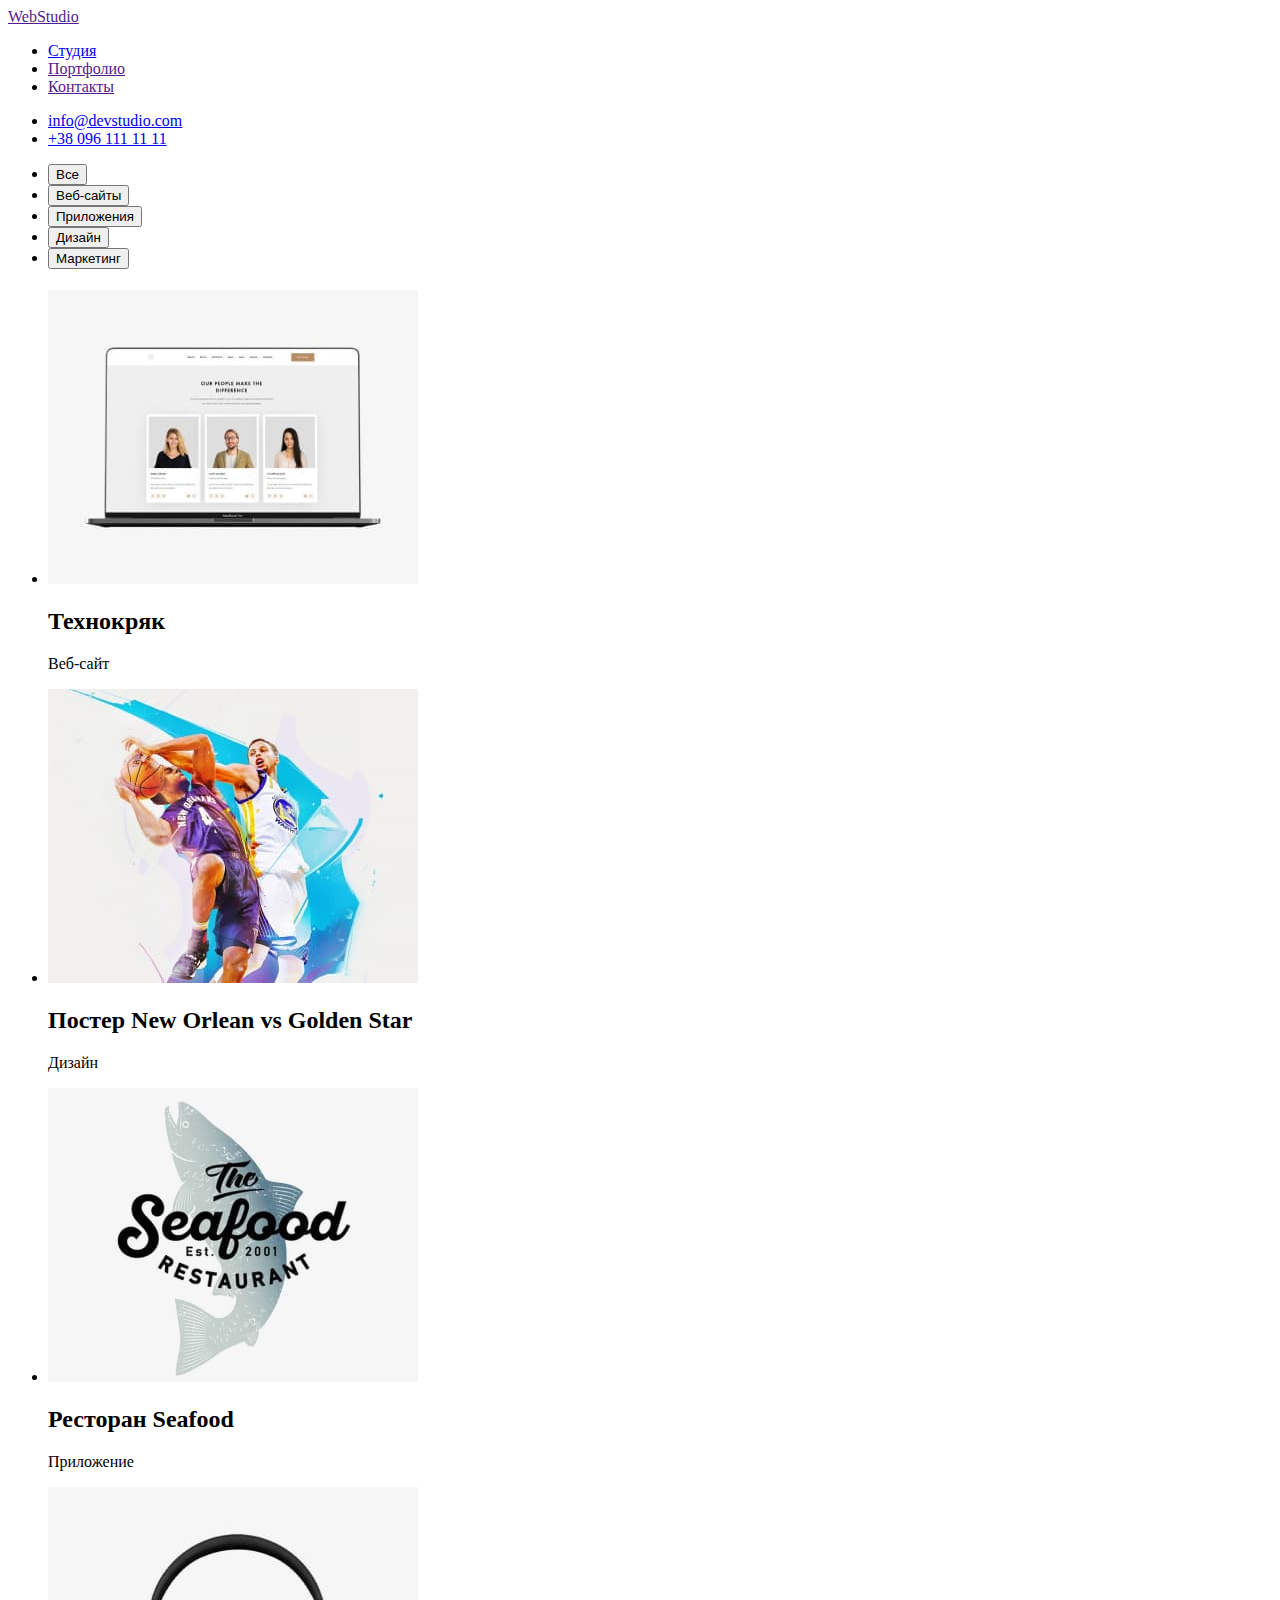
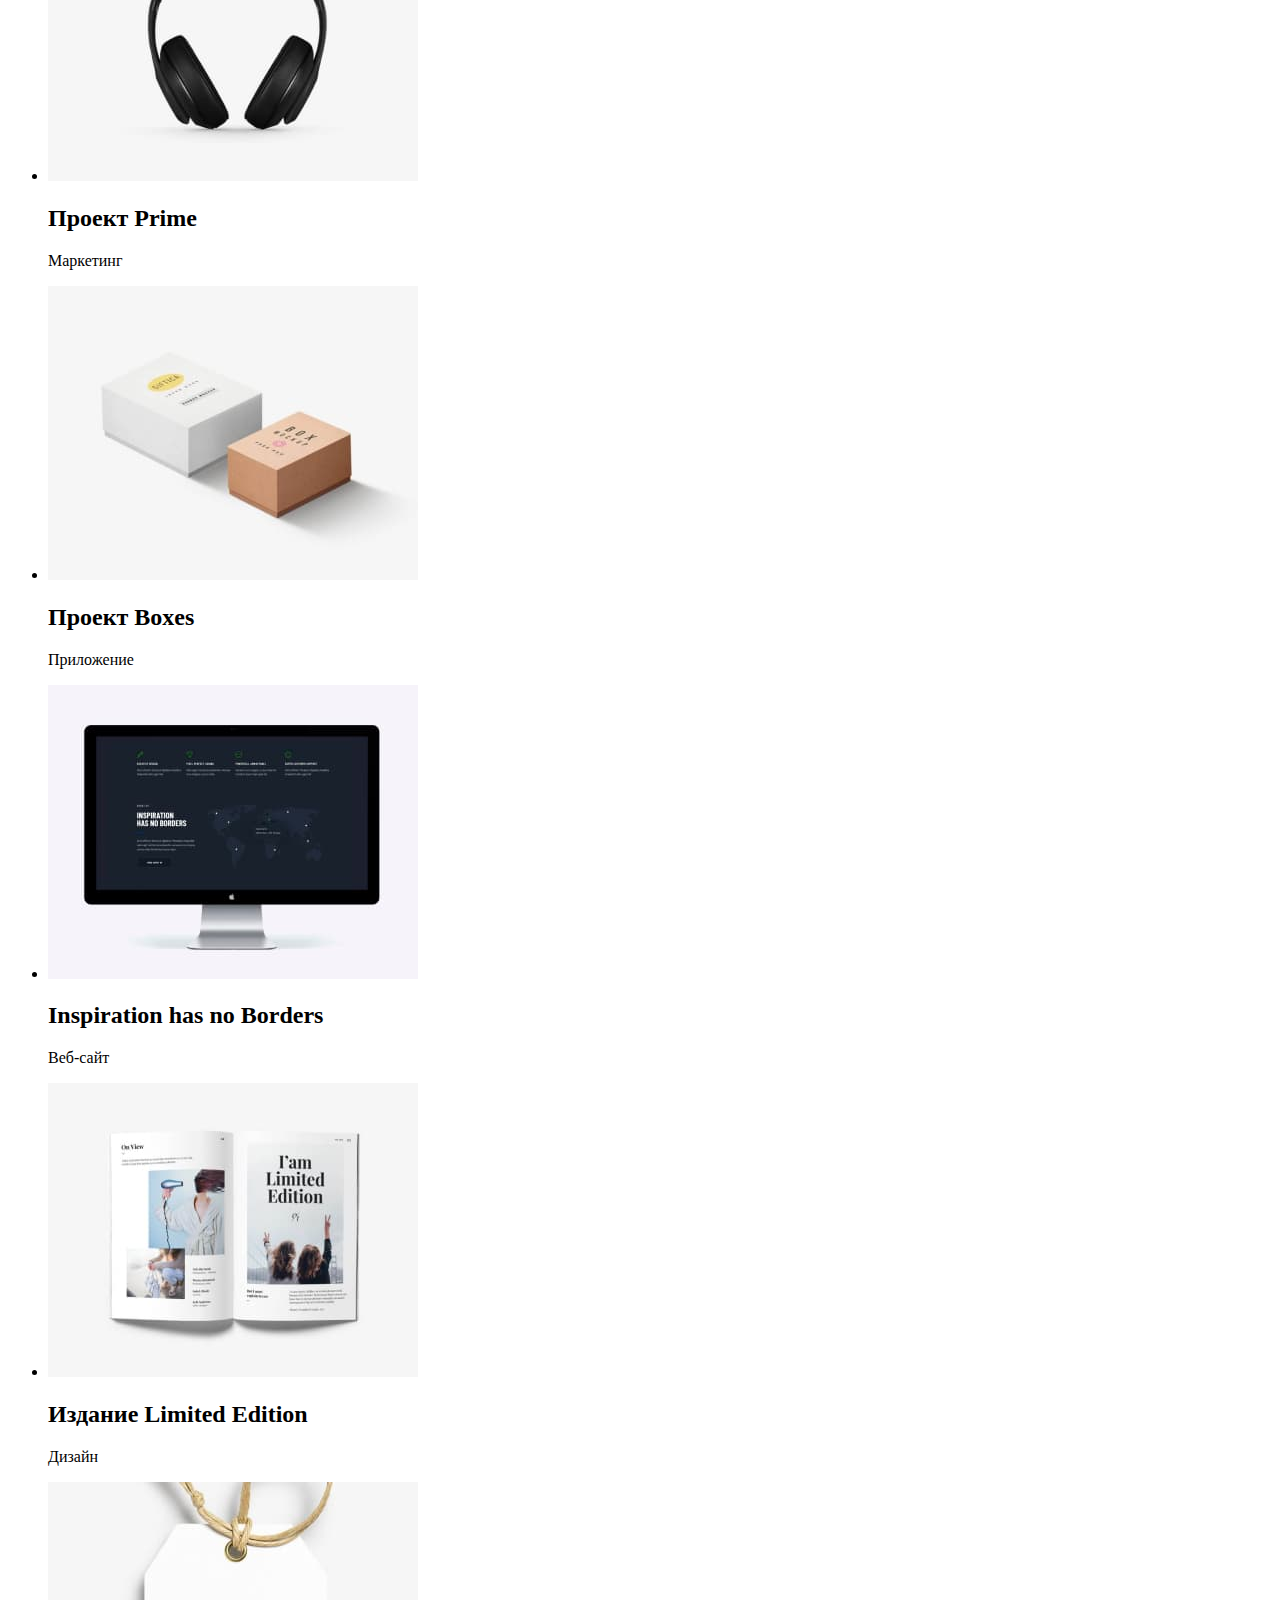
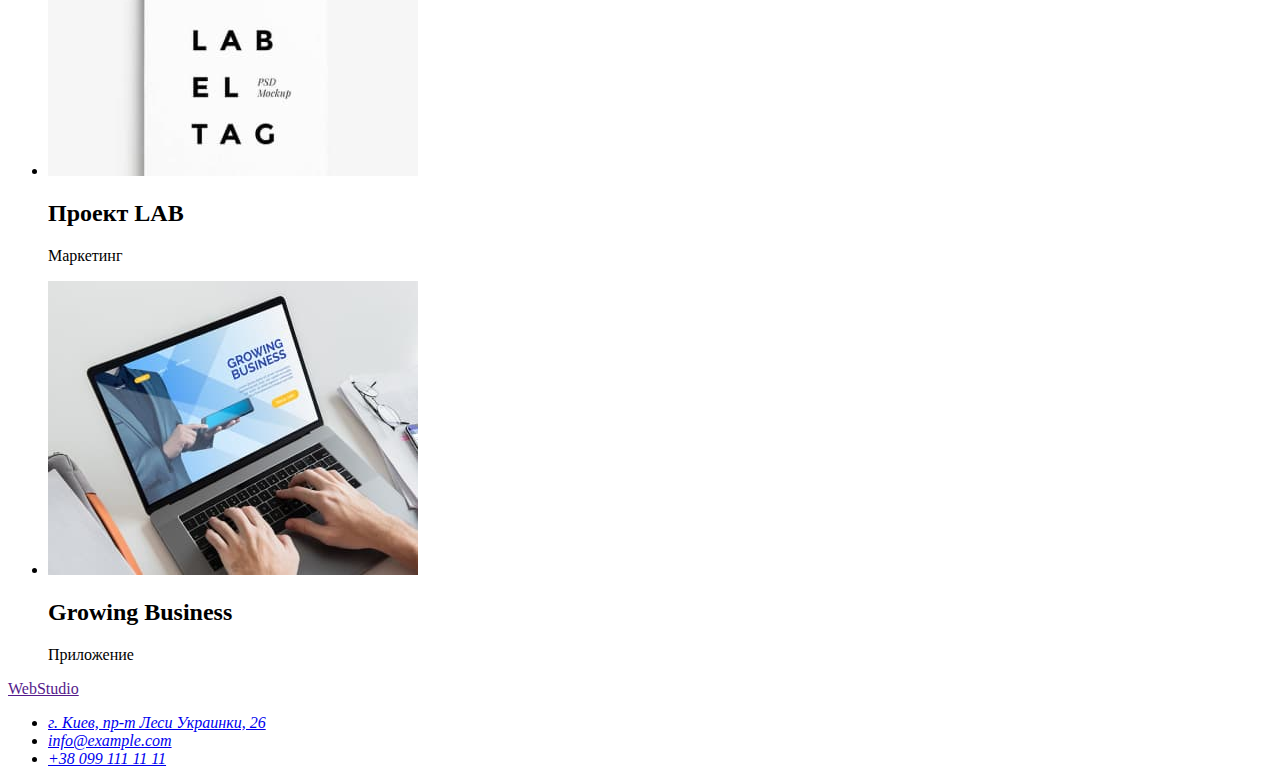
==== portfolio.html @ 73bad273 "зроблено розмітку портфоліо" ====
<!DOCTYPE html>
<html lang="ru">

<head>
    <meta charset="UTF-8">
    <meta http-equiv="X-UA-Compatible" content="IE=edge">
    <meta name="viewport" content="width=device-width, initial-scale=1.0">
    <title>Портфолио</title>
    <link rel="stylesheet" href="./css/styles.css">
</head>

<body>
    <!--шапка-->
    <header>
        <nav>
            <a href="">WebStudio</a>
            <ul>
                <li><a href="./index.html">Студия</a></li>
                <li><a href="">Портфолио</a></li>
                <li><a href="">Контакты</a></li>
            </ul>
        </nav>
        <ul>
            <li><a href="mailto:info@devstudio.com">info@devstudio.com</a></li>
            <li><a href="tel:+38 096 111 11 11">+38 096 111 11 11</a></li>
        </ul>
    </header>
    <!--наповнення сторінки-->
    <main>
        <section>
            <!-- кнопки фильтра -->
            <ul>
                <li><button type="button">Все</button></li>
                <li><button type="button">Веб-сайты</button></li>
                <li><button type="button">Приложения</button></li>
                <li><button type="button">Дизайн</button></li>
                <li><button type="button">Маркетинг</button></li>
            </ul>
            <!-- примеры работ -->
            <ul>
                <h1></h1>
                <li><img src="./images/imgtehno.jpg" alt="веб-сайт" width="370">
                    <h2>Технокряк</h2>
                    <p>Веб-сайт</p>
                </li>
                <li><img src="./images/imgnew_orlean.jpg" alt="постер" width="370">
                    <h2>Постер New Orlean vs Golden Star</h2>
                    <p>Дизайн</p>
                </li>
                <li><img src="./images/imgrestaurant.jpg" alt="лого ресторану" width="370">
                    <h2>Ресторан Seafood</h2>
                    <p>Приложение</p>
                </li>
                <li><img src="./images/imgproject_prime.jpg" alt="наушники" width="370">
                    <h2>Проект Prime</h2>
                    <p>Маркетинг</p>
                </li>
                <li><img src="./images/imgproject_boxes.jpg" alt="коробки" width="370">
                    <h2>Проект Boxes</h2>
                    <p>Приложение</p>
                </li>
                <li><img src="./images/imginspiration.jpg" alt="екран компьютера" width="370">
                    <h2>Inspiration has no Borders</h2>
                    <p>Веб-сайт</p>
                </li>
                <li><img src="./images/imglimited_edition.jpg" alt="открытый журнал" width="370">
                    <h2>Издание Limited Edition</h2>
                    <p>Дизайн</p>
                </li>
                <li><img src="./images/imgproject_lab.jpg" alt="этикетка" width="370">
                    <h2>Проект LAB</h2>
                    <p>Маркетинг</p>
                </li>
                <li><img src="./images/imggrowing_business.jpg" alt="включенный ноутбук" width="370">
                    <h2>Growing Business</h2>
                    <p>Приложение</p>
                </li>
            </ul>
        </section>
    </main>
    <footer>
        <a href="">WebStudio</a>
        <address>
            <ul>
                <li><a href="https://goo.gl/maps/PY1FFyXQcJFYHJjj8" target="_blank" rel="noopener noreferrer">г. Киев,
                        пр-т Леси Украинки, 26</a></li>
                <li><a href="mailto:info@example.com">info@example.com</a></li>
                <li><a href="tell:+38 099 111 11 11">+38 099 111 11 11</a></li>
            </ul>
        </address>
    </footer>
</body>

</html>
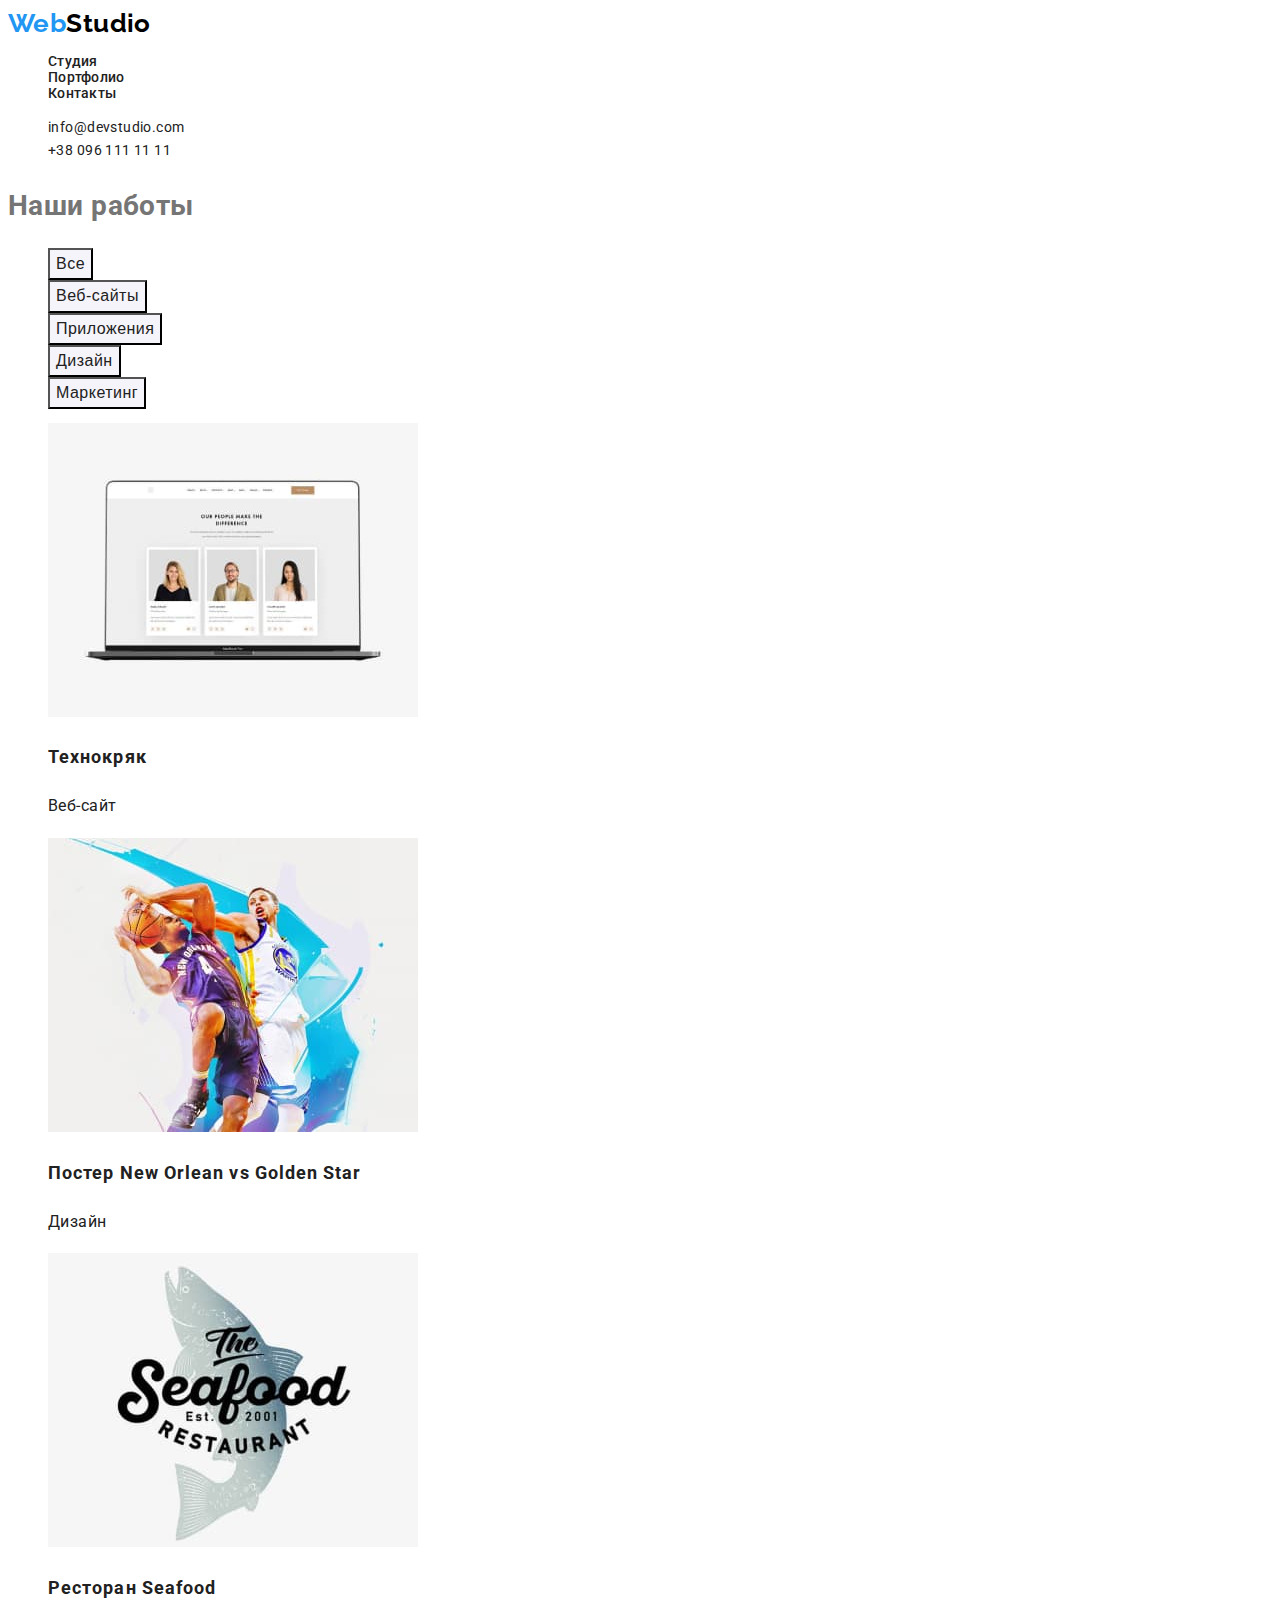
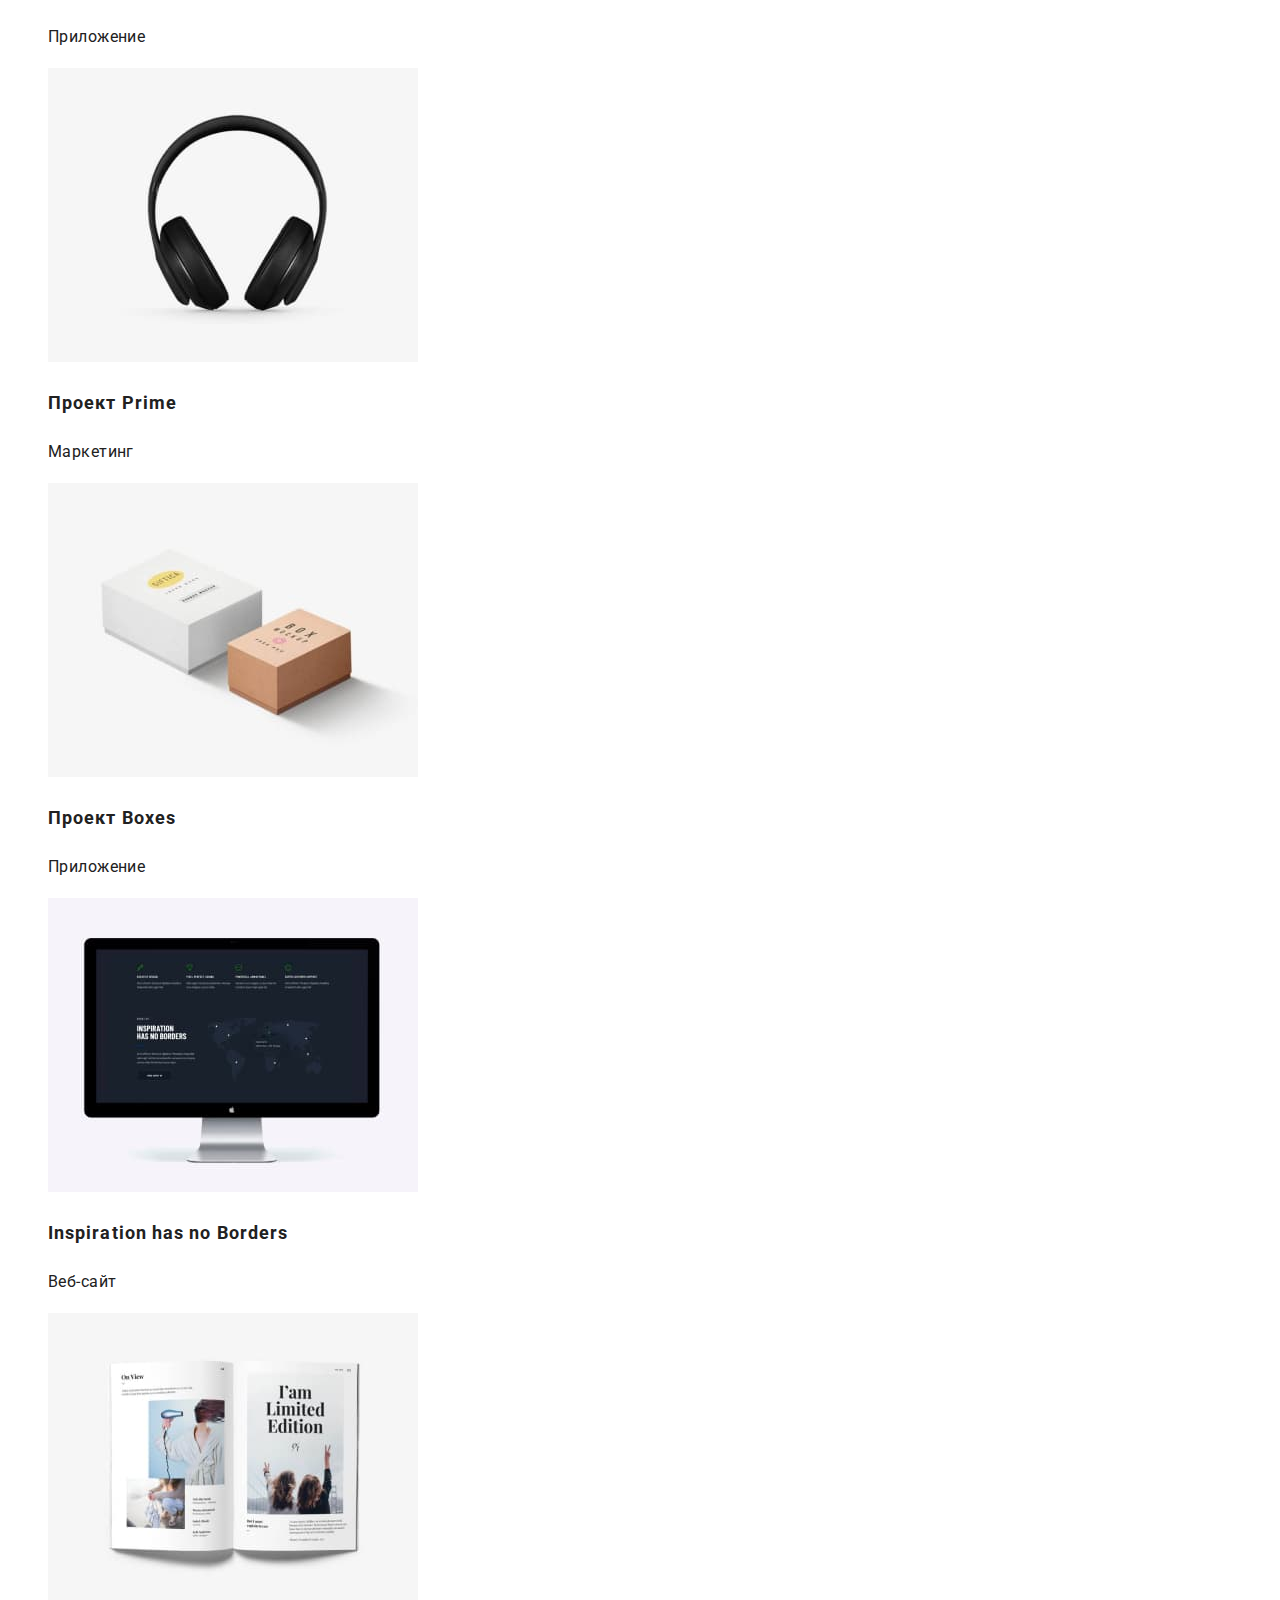
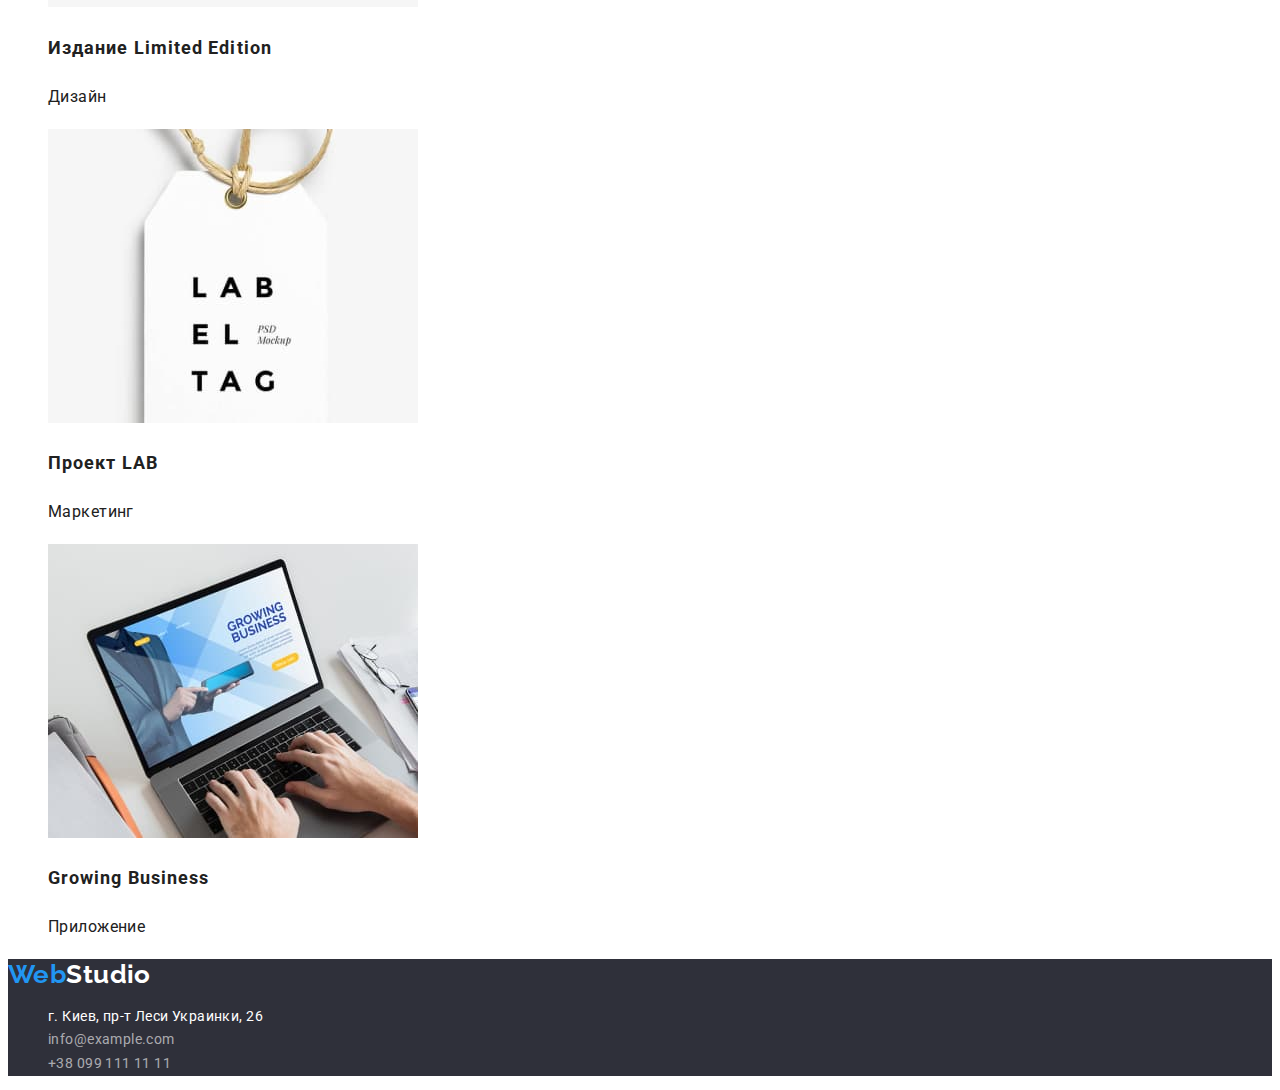
==== commit 5424a4b3: "підключено стилі css" ====
--- a/portfolio.html
+++ b/portfolio.html
@@ -6,6 +6,9 @@
     <meta http-equiv="X-UA-Compatible" content="IE=edge">
     <meta name="viewport" content="width=device-width, initial-scale=1.0">
     <title>Портфолио</title>
+    <link
+        href="https://fonts.googleapis.com/css2?family=Raleway:wght@700&family=Roboto:wght@400;500;700;900&display=swap"
+        rel="stylesheet">
     <link rel="stylesheet" href="./css/styles.css">
 </head>
 
@@ -13,79 +16,102 @@
     <!--шапка-->
     <header>
         <nav>
-            <a href="">WebStudio</a>
-            <ul>
-                <li><a href="./index.html">Студия</a></li>
-                <li><a href="">Портфолио</a></li>
-                <li><a href="">Контакты</a></li>
+            <a href="" class="link">
+                <span class="logo logo-web">Web</span><span class="logo">Studio</span>
+            </a>
+            <ul class="site-nav list">
+                <li><a href="./index.html" class="link">Студия</a></li>
+                <li><a href="" class="link">Портфолио</a></li>
+                <li><a href="" class="link">Контакты</a></li>
             </ul>
         </nav>
-        <ul>
-            <li><a href="mailto:info@devstudio.com">info@devstudio.com</a></li>
-            <li><a href="tel:+38 096 111 11 11">+38 096 111 11 11</a></li>
+        <ul class="list">
+            <li><a href="mailto:info@devstudio.com" class="link">info@devstudio.com</a></li>
+            <li><a href="tel:+380961111111" class="link">+38 096 111 11 11</a></li>
         </ul>
     </header>
     <!--наповнення сторінки-->
     <main>
         <section>
-            <!-- кнопки фильтра -->
-            <ul>
-                <li><button type="button">Все</button></li>
-                <li><button type="button">Веб-сайты</button></li>
-                <li><button type="button">Приложения</button></li>
-                <li><button type="button">Дизайн</button></li>
-                <li><button type="button">Маркетинг</button></li>
+            <h1>Наши работы</h1>
+            <!-- кнопки фільтра -->
+            <ul class="list">
+                <li><button type="button" class="filter">Все</button></li>
+                <li><button type="button" class="filter">Веб-сайты</button></li>
+                <li><button type="button" class="filter">Приложения</button></li>
+                <li><button type="button" class="filter">Дизайн</button></li>
+                <li><button type="button" class="filter">Маркетинг</button></li>
             </ul>
-            <!-- примеры работ -->
-            <ul>
-                <h1></h1>
-                <li><img src="./images/imgtehno.jpg" alt="веб-сайт" width="370">
-                    <h2>Технокряк</h2>
-                    <p>Веб-сайт</p>
+            <!-- приклади робіт -->
+            <ul class="list examples">
+                <li><a href="" class="link">
+                        <img src="./images/imgtehno.jpg" alt="веб-сайт" width="370">
+                        <h2>Технокряк</h2>
+                        <p>Веб-сайт</p>
+                    </a>
                 </li>
-                <li><img src="./images/imgnew_orlean.jpg" alt="постер" width="370">
-                    <h2>Постер New Orlean vs Golden Star</h2>
-                    <p>Дизайн</p>
+                <li><a href="" class="link">
+                        <img src="./images/imgnew_orlean.jpg" alt="постер" width="370">
+                        <h2>Постер New Orlean vs Golden Star</h2>
+                        <p>Дизайн</p>
+                    </a>
                 </li>
-                <li><img src="./images/imgrestaurant.jpg" alt="лого ресторану" width="370">
-                    <h2>Ресторан Seafood</h2>
-                    <p>Приложение</p>
+                <li><a href="" class="link">
+                        <img src="./images/imgrestaurant.jpg" alt="лого ресторану" width="370">
+                        <h2>Ресторан Seafood</h2>
+                        <p>Приложение</p>
+                    </a>
                 </li>
-                <li><img src="./images/imgproject_prime.jpg" alt="наушники" width="370">
-                    <h2>Проект Prime</h2>
-                    <p>Маркетинг</p>
+                <li><a href="" class="link">
+                        <img src="./images/imgproject_prime.jpg" alt="наушники" width="370">
+                        <h2>Проект Prime</h2>
+                        <p>Маркетинг</p>
+                    </a>
                 </li>
-                <li><img src="./images/imgproject_boxes.jpg" alt="коробки" width="370">
-                    <h2>Проект Boxes</h2>
-                    <p>Приложение</p>
+                <li><a href="" class="link">
+                        <img src="./images/imgproject_boxes.jpg" alt="коробки" width="370">
+                        <h2>Проект Boxes</h2>
+                        <p>Приложение</p>
+                    </a>
                 </li>
-                <li><img src="./images/imginspiration.jpg" alt="екран компьютера" width="370">
-                    <h2>Inspiration has no Borders</h2>
-                    <p>Веб-сайт</p>
+                <li><a href="" class="link">
+                        <img src="./images/imginspiration.jpg" alt="екран компьютера" width="370">
+                        <h2>Inspiration has no Borders</h2>
+                        <p>Веб-сайт</p>
+                    </a>
                 </li>
-                <li><img src="./images/imglimited_edition.jpg" alt="открытый журнал" width="370">
-                    <h2>Издание Limited Edition</h2>
-                    <p>Дизайн</p>
+                <li><a href="" class="link">
+                        <img src="./images/imglimited_edition.jpg" alt="открытый журнал" width="370">
+                        <h2>Издание Limited Edition</h2>
+                        <p>Дизайн</p>
+                    </a>
                 </li>
-                <li><img src="./images/imgproject_lab.jpg" alt="этикетка" width="370">
-                    <h2>Проект LAB</h2>
-                    <p>Маркетинг</p>
+                <li><a href="" class="link">
+                        <img src="./images/imgproject_lab.jpg" alt="этикетка" width="370">
+                        <h2>Проект LAB</h2>
+                        <p>Маркетинг</p>
+                    </a>
                 </li>
-                <li><img src="./images/imggrowing_business.jpg" alt="включенный ноутбук" width="370">
-                    <h2>Growing Business</h2>
-                    <p>Приложение</p>
+                <li><a href="" class="link">
+                        <img src="./images/imggrowing_business.jpg" alt="включенный ноутбук" width="370">
+                        <h2>Growing Business</h2>
+                        <p>Приложение</p>
+                    </a>
                 </li>
             </ul>
         </section>
     </main>
-    <footer>
-        <a href="">WebStudio</a>
+    <!-- футер -->
+    <footer class="footer">
+        <a href="" class="link logo"><span class="logo-web">Web</span><span class="footer-logo">Studio</span>
+        </a>
         <address>
-            <ul>
-                <li><a href="https://goo.gl/maps/PY1FFyXQcJFYHJjj8" target="_blank" rel="noopener noreferrer">г. Киев,
+            <ul class="list">
+                <li><a href="https://goo.gl/maps/PY1FFyXQcJFYHJjj8" target="_blank" rel="noopener noreferrer"
+                        class="link contacts">г. Киев,
                         пр-т Леси Украинки, 26</a></li>
-                <li><a href="mailto:info@example.com">info@example.com</a></li>
-                <li><a href="tell:+38 099 111 11 11">+38 099 111 11 11</a></li>
+                <li><a href="mailto:info@example.com" class="link mail">info@example.com</a></li>
+                <li><a href="tell:+380991111111" class="link mail">+38 099 111 11 11</a></li>
             </ul>
         </address>
     </footer>
--- a/css/styles.css
+++ b/css/styles.css
@@ -0,0 +1,140 @@
+:root{
+    --primary-text-color: #757575;
+    --title-text-color: #212121;
+    --accent-color: #2196F3;
+    --primary-background-color: #FFFFFF;
+    --dark-background-color: #2F303A;
+    --secondary-background-color: #F5F4FA;
+    --logo-studio-color: #000000;
+    --footer-font-color: rgba(255, 255, 255, 0.6);
+}
+body{
+    background-color: var(--primary-background-color);
+    color: var(--primary-text-color);
+    font-family: 'Roboto', sans-serif;
+    font-weight: 400;
+    font-size: 14px;
+    line-height: 1.7;
+    letter-spacing: 0.03em;
+}
+/* шапка сайту */
+.logo {
+    color: var(--logo-studio-color);
+    font-family: 'Raleway', sans-serif;
+    font-weight: 700;
+    font-size: 26px;
+    line-height: 1.2;
+}
+.logo-web {
+    color: var(--accent-color);
+}
+.list {
+    list-style: none;
+}
+.link {
+    text-decoration: none;
+    color: var(--title-text-color);
+}
+.link:hover, .link:focus {
+    color: var(--accent-color);
+}
+.site-nav {
+    font-weight: 500;
+    line-height: 1.14;
+    letter-spacing: 0.02em;
+}
+/* герой */
+.hero{
+    background-color: var(--dark-background-color);}
+.hero h1 {
+    color: var(--primary-background-color);
+    font-weight: 900;
+    font-size: 44px;
+    line-height: 1.36;
+    text-align: center;
+    letter-spacing: 0.06em;
+    text-transform: uppercase;
+}
+.button {
+    color: var(--primary-background-color);
+    background-color: var(--accent-color);
+    font-weight: 700;
+    font-size: 16px;
+    line-height: 1.9;
+    letter-spacing: 0.06em;}
+.button:hover {
+    cursor: pointer;
+}
+/* main info */
+.benefits h3{
+    color: var(--title-text-color);
+    font-weight: 700;
+    font-size: 14px;
+    line-height: 1.14;
+    text-transform: uppercase;
+}
+.title {
+    color: var(--title-text-color);
+    font-weight: 700;
+    font-size: 36px;
+    line-height: 1.17;
+    text-align: center;
+}
+.team {
+    background-color: var(--secondary-background-color);
+}
+.team h3 {
+    color: var(--title-text-color);
+    font-weight: 500;
+    font-size: 16px;
+    line-height: 1.19;
+}
+.team p {
+    font-size: 16px;
+    line-height: 1.19;
+}
+/* footer */
+.footer {
+    background-color: var(--dark-background-color);}
+.footer-logo {
+    color: var(--primary-background-color);
+}
+
+address {
+    font-style: normal;
+}
+.contacts {
+    color: var(--primary-background-color);
+}
+.mail {
+    color: var(--footer-font-color);
+}
+
+/* сторінка портфоліо */
+/* кнопки фільтра */
+.filter {
+    color: var(--title-text-color);
+    background-color: var(--secondary-background-color);
+    font-weight: 500;
+    font-size: 16px;
+    line-height: 1.63;
+    text-align: center;
+    letter-spacing: 0.03em;
+    cursor: pointer;
+}
+.filter:hover, .filter:focus{
+    background-color: var(--accent-color);
+    color: var(--primary-background-color);
+}
+/* приклади робіт */
+.examples h2 {
+    color: var(--title-text-color);
+    font-weight: 700;
+    font-size: 18px;
+    line-height: 2;
+    letter-spacing: 0.06em;
+}
+.examples p {
+    font-size: 16px;
+    line-height: 1.9;
+}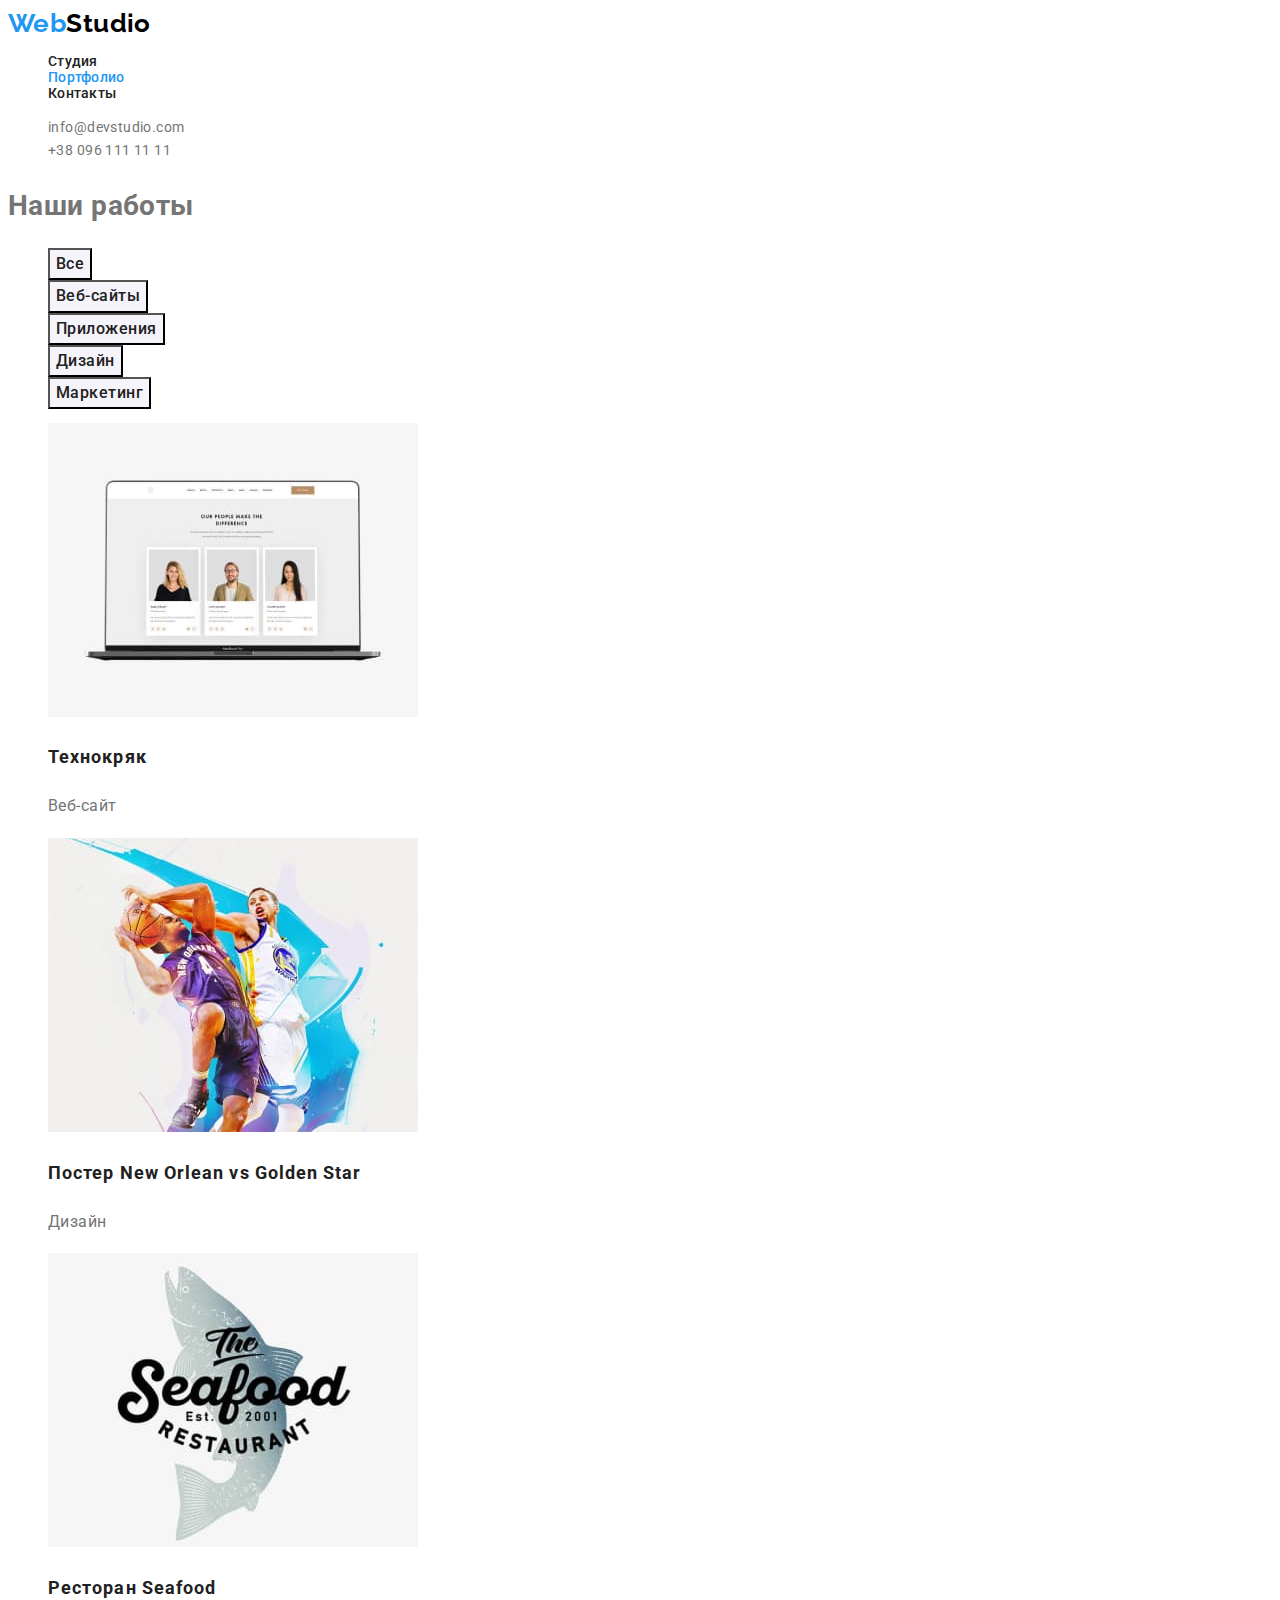
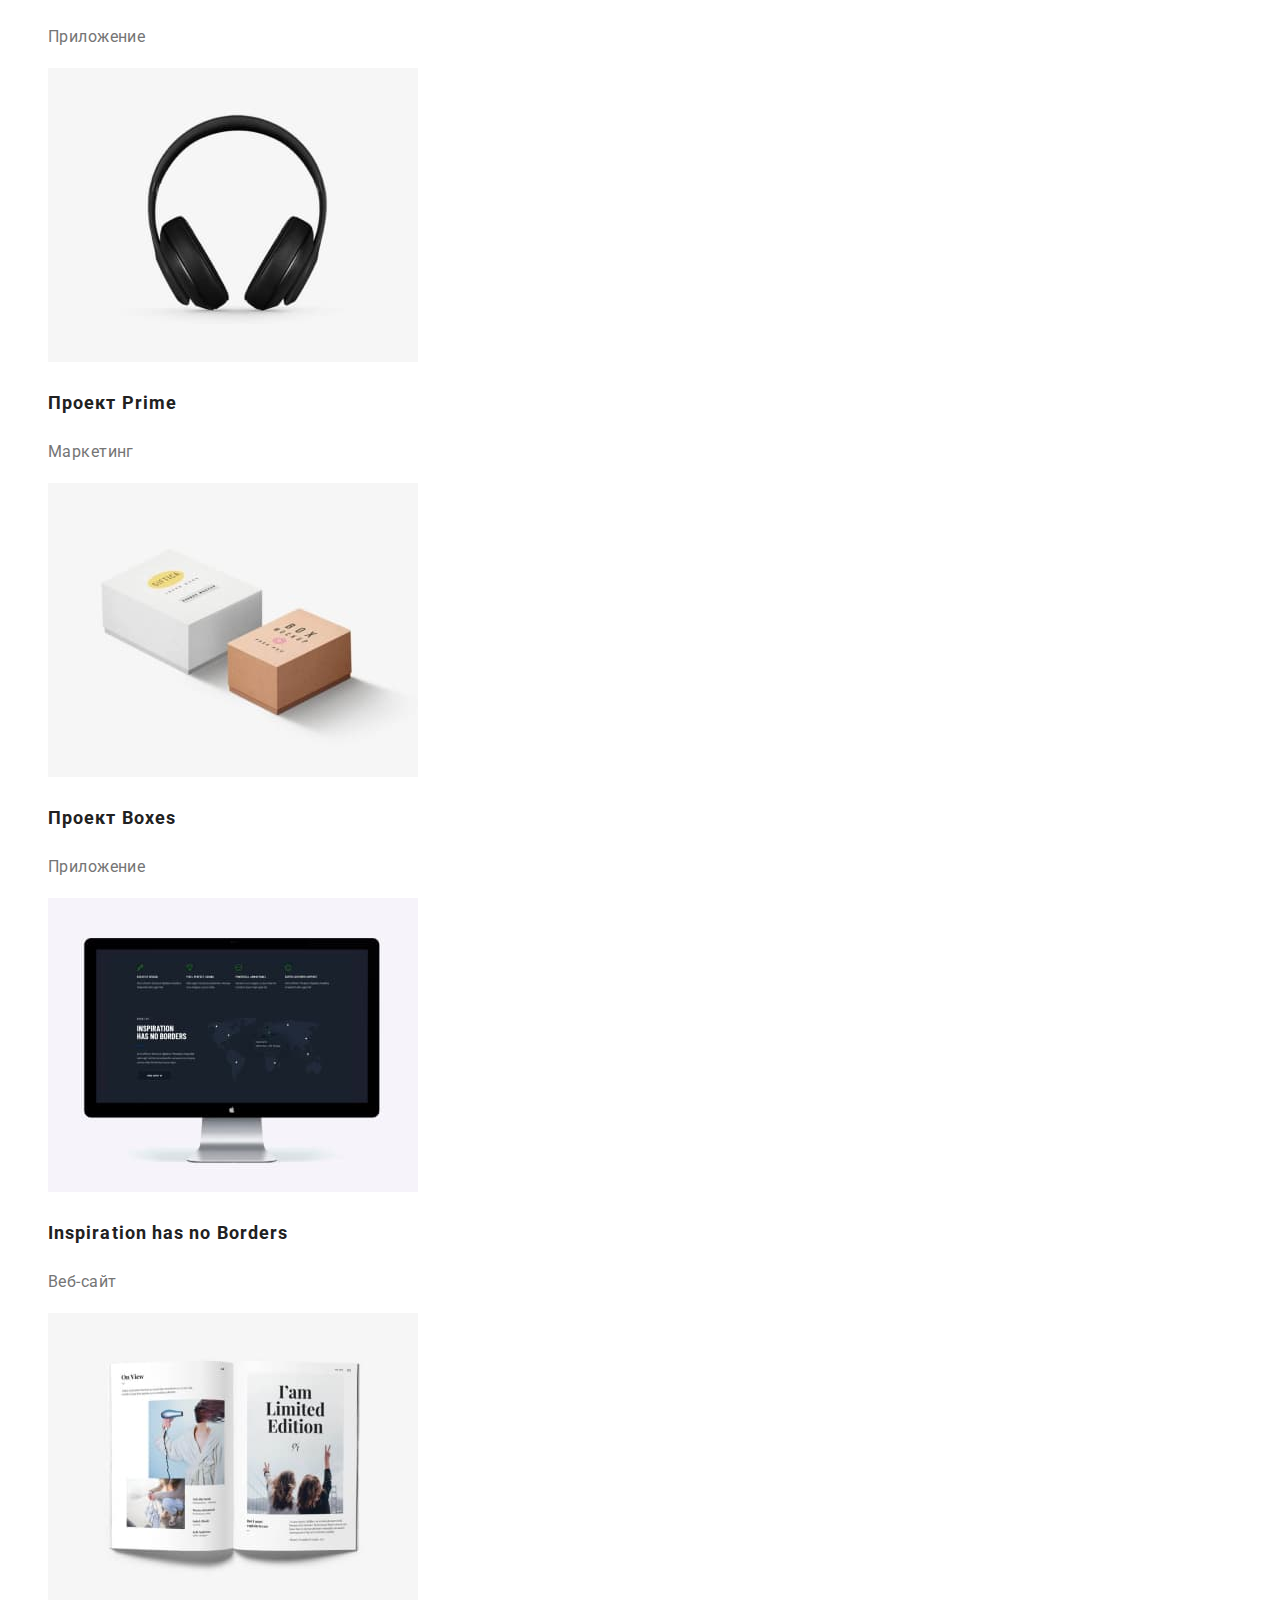
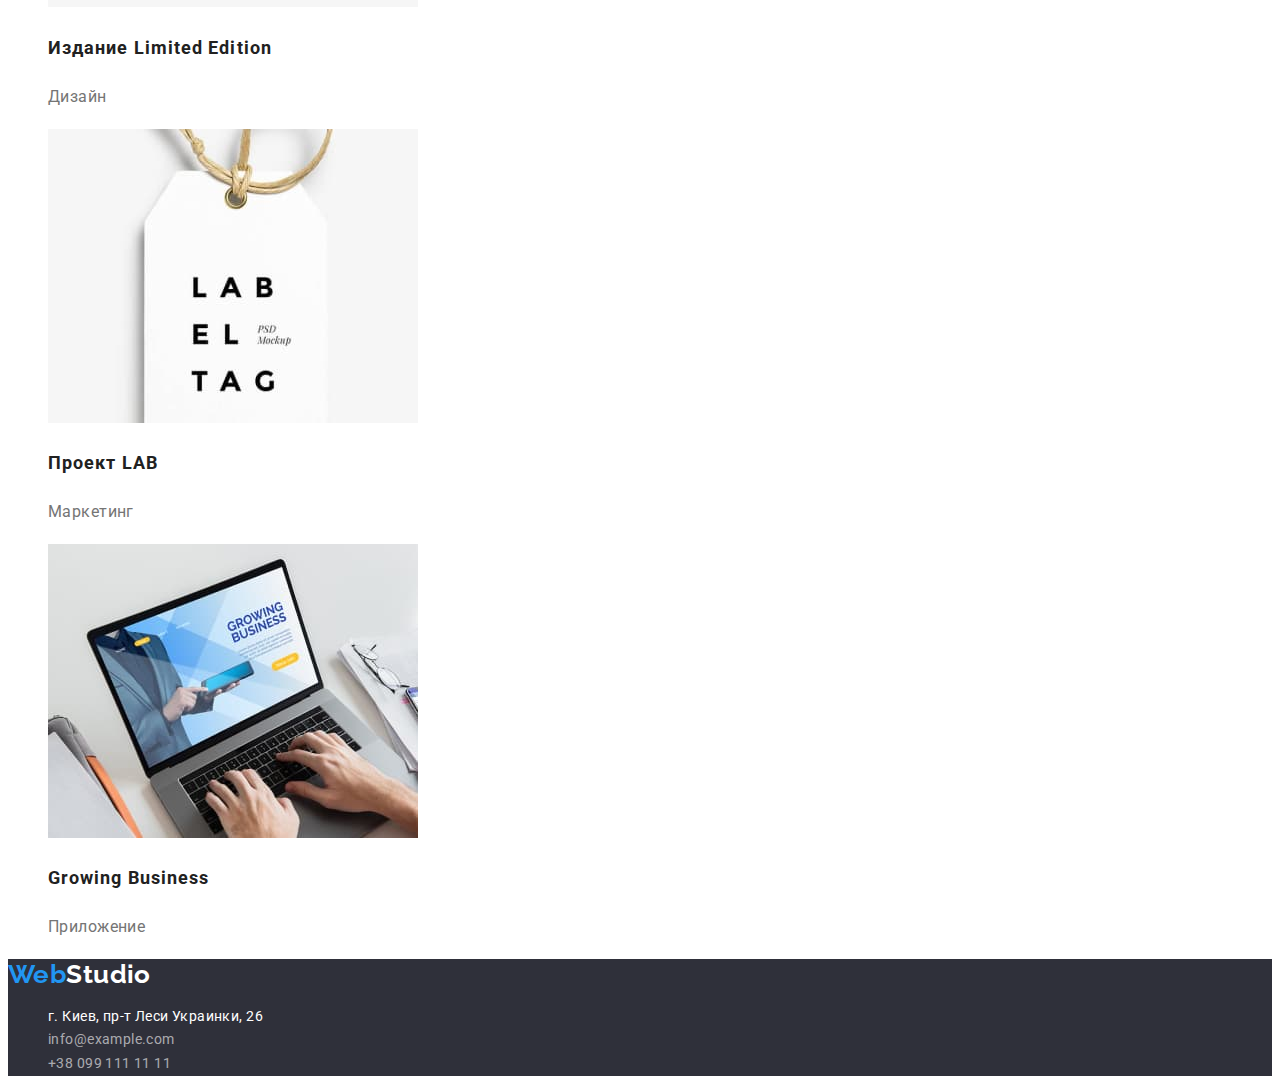
==== commit 1a968932: "виправлено помилки" ====
--- a/portfolio.html
+++ b/portfolio.html
@@ -16,12 +16,12 @@
     <!--шапка-->
     <header>
         <nav>
-            <a href="" class="link">
+            <a href="./index.html" class="link">
                 <span class="logo logo-web">Web</span><span class="logo">Studio</span>
             </a>
             <ul class="site-nav list">
                 <li><a href="./index.html" class="link">Студия</a></li>
-                <li><a href="" class="link">Портфолио</a></li>
+                <li><a href="./portfolio.html" class="link actine-page">Портфолио</a></li>
                 <li><a href="" class="link">Контакты</a></li>
             </ul>
         </nav>
@@ -103,7 +103,8 @@
     </main>
     <!-- футер -->
     <footer class="footer">
-        <a href="" class="link logo"><span class="logo-web">Web</span><span class="footer-logo">Studio</span>
+        <a href="./index.html" class="link logo"><span class="logo-web">Web</span><span
+                class="footer-logo">Studio</span>
         </a>
         <address>
             <ul class="list">
--- a/css/styles.css
+++ b/css/styles.css
@@ -33,16 +33,20 @@
 }
 .link {
     text-decoration: none;
+    color: inherit;
+}
+header .link:hover, header .link:focus{
+    color: var(--accent-color);}
+.site-nav {
     color: var(--title-text-color);
-}
-.link:hover, .link:focus {
-    color: var(--accent-color);
-}
-.site-nav {
     font-weight: 500;
     line-height: 1.14;
     letter-spacing: 0.02em;
 }
+.actine-page {
+    color: var(--accent-color);
+}
+
 /* герой */
 .hero{
     background-color: var(--dark-background-color);}
@@ -58,6 +62,7 @@
 .button {
     color: var(--primary-background-color);
     background-color: var(--accent-color);
+    font-family: inherit;
     font-weight: 700;
     font-size: 16px;
     line-height: 1.9;
@@ -99,7 +104,10 @@
 .footer-logo {
     color: var(--primary-background-color);
 }
-
+footer .link:hover,
+footer .link:focus {
+    color: var(--accent-color);
+}
 address {
     font-style: normal;
 }
@@ -115,6 +123,7 @@
 .filter {
     color: var(--title-text-color);
     background-color: var(--secondary-background-color);
+    font-family: inherit;
     font-weight: 500;
     font-size: 16px;
     line-height: 1.63;
